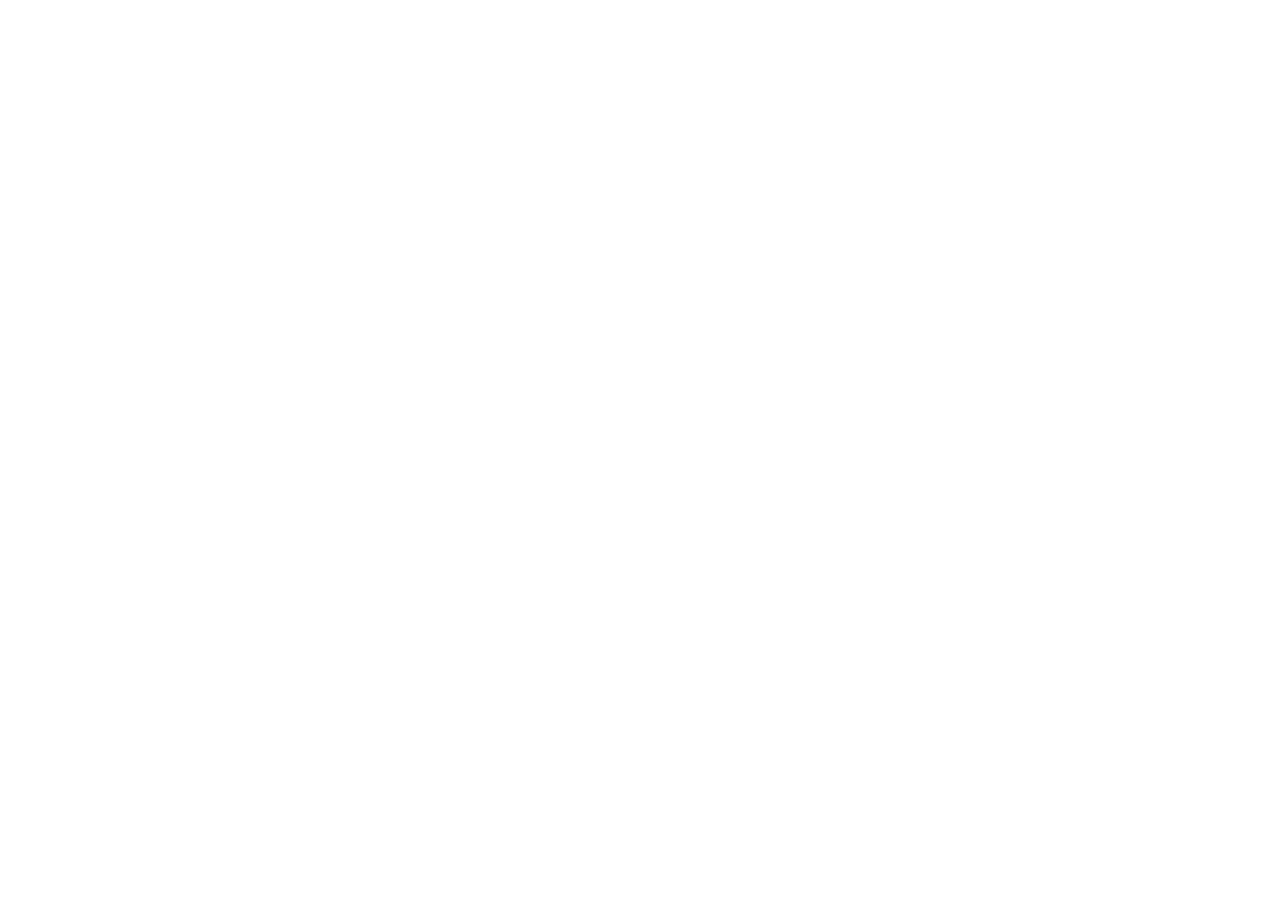
==== src/Index.html @ 5a78f78a "added bootstrap, jquery dependencies" ====
<!DOCTYPE html>
<html lang="en">

<head>
    <meta charset="UTF-8">
    <meta name="viewport" content="width=device-width, initial-scale=1.0">
    <meta http-equiv="X-UA-Compatible" content="ie=edge">
    <title>Books</title>
    <link rel="stylesheet" href="https://stackpath.bootstrapcdn.com/bootstrap/4.3.1/css/bootstrap.min.css"
        integrity="sha384-ggOyR0iXCbMQv3Xipma34MD+dH/1fQ784/j6cY/iJTQUOhcWr7x9JvoRxT2MZw1T" crossorigin="anonymous">
</head>

<body>
    <header>

    </header>

    <main>

    </main>

    <footer>

    </footer>

    <script src="https://cdnjs.cloudflare.com/ajax/libs/jquery/3.3.1/jquery.min.js"
        integrity="sha512-+NqPlbbtM1QqiK8ZAo4Yrj2c4lNQoGv8P79DPtKzj++l5jnN39rHA/xsqn8zE9l0uSoxaCdrOgFs6yjyfbBxSg=="
        crossorigin="anonymous"></script>
    <script src="https://cdnjs.cloudflare.com/ajax/libs/popper.js/1.14.7/umd/popper.min.js"
        integrity="sha384-UO2eT0CpHqdSJQ6hJty5KVphtPhzWj9WO1clHTMGa3JDZwrnQq4sF86dIHNDz0W1" crossorigin="anonymous">
    </script>
    <script src="https://stackpath.bootstrapcdn.com/bootstrap/4.3.1/js/bootstrap.min.js"
        integrity="sha384-JjSmVgyd0p3pXB1rRibZUAYoIIy6OrQ6VrjIEaFf/nJGzIxFDsf4x0xIM+B07jRM" crossorigin="anonymous">
    </script>

</body>

</html>
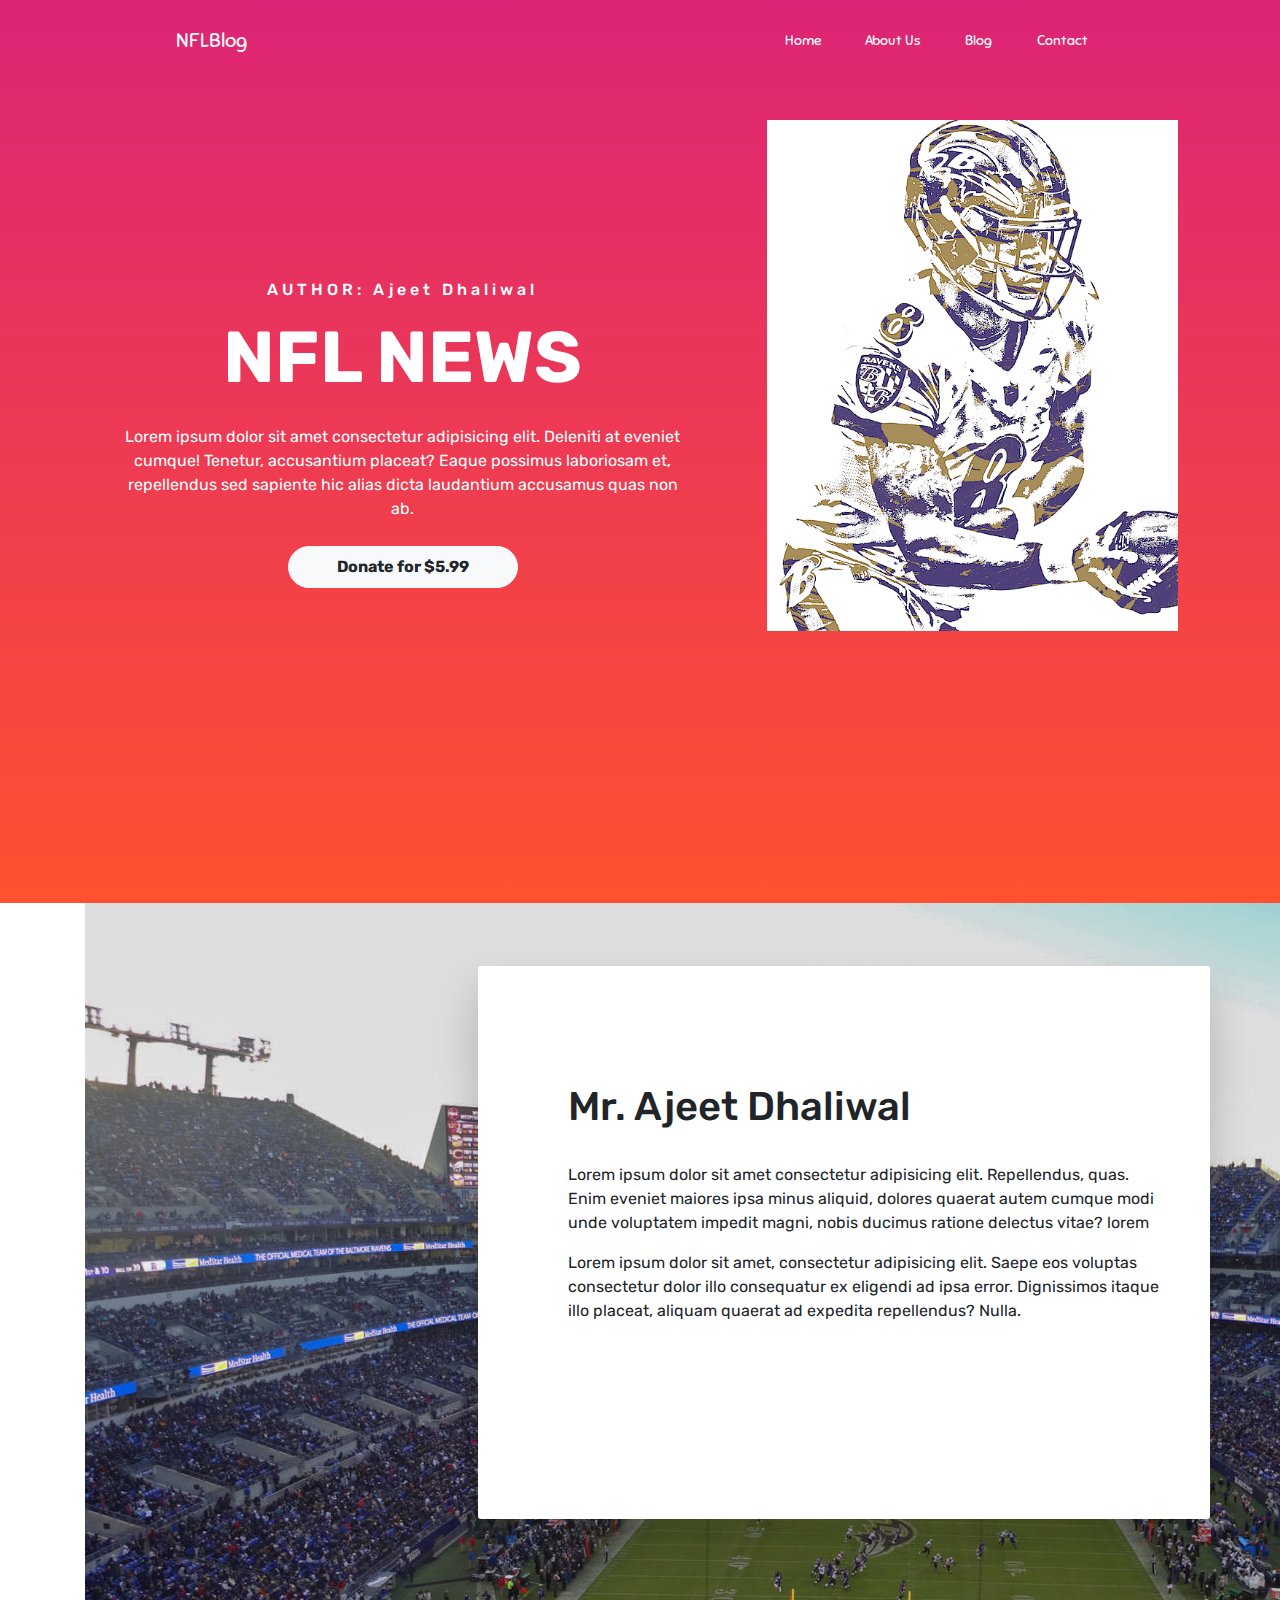
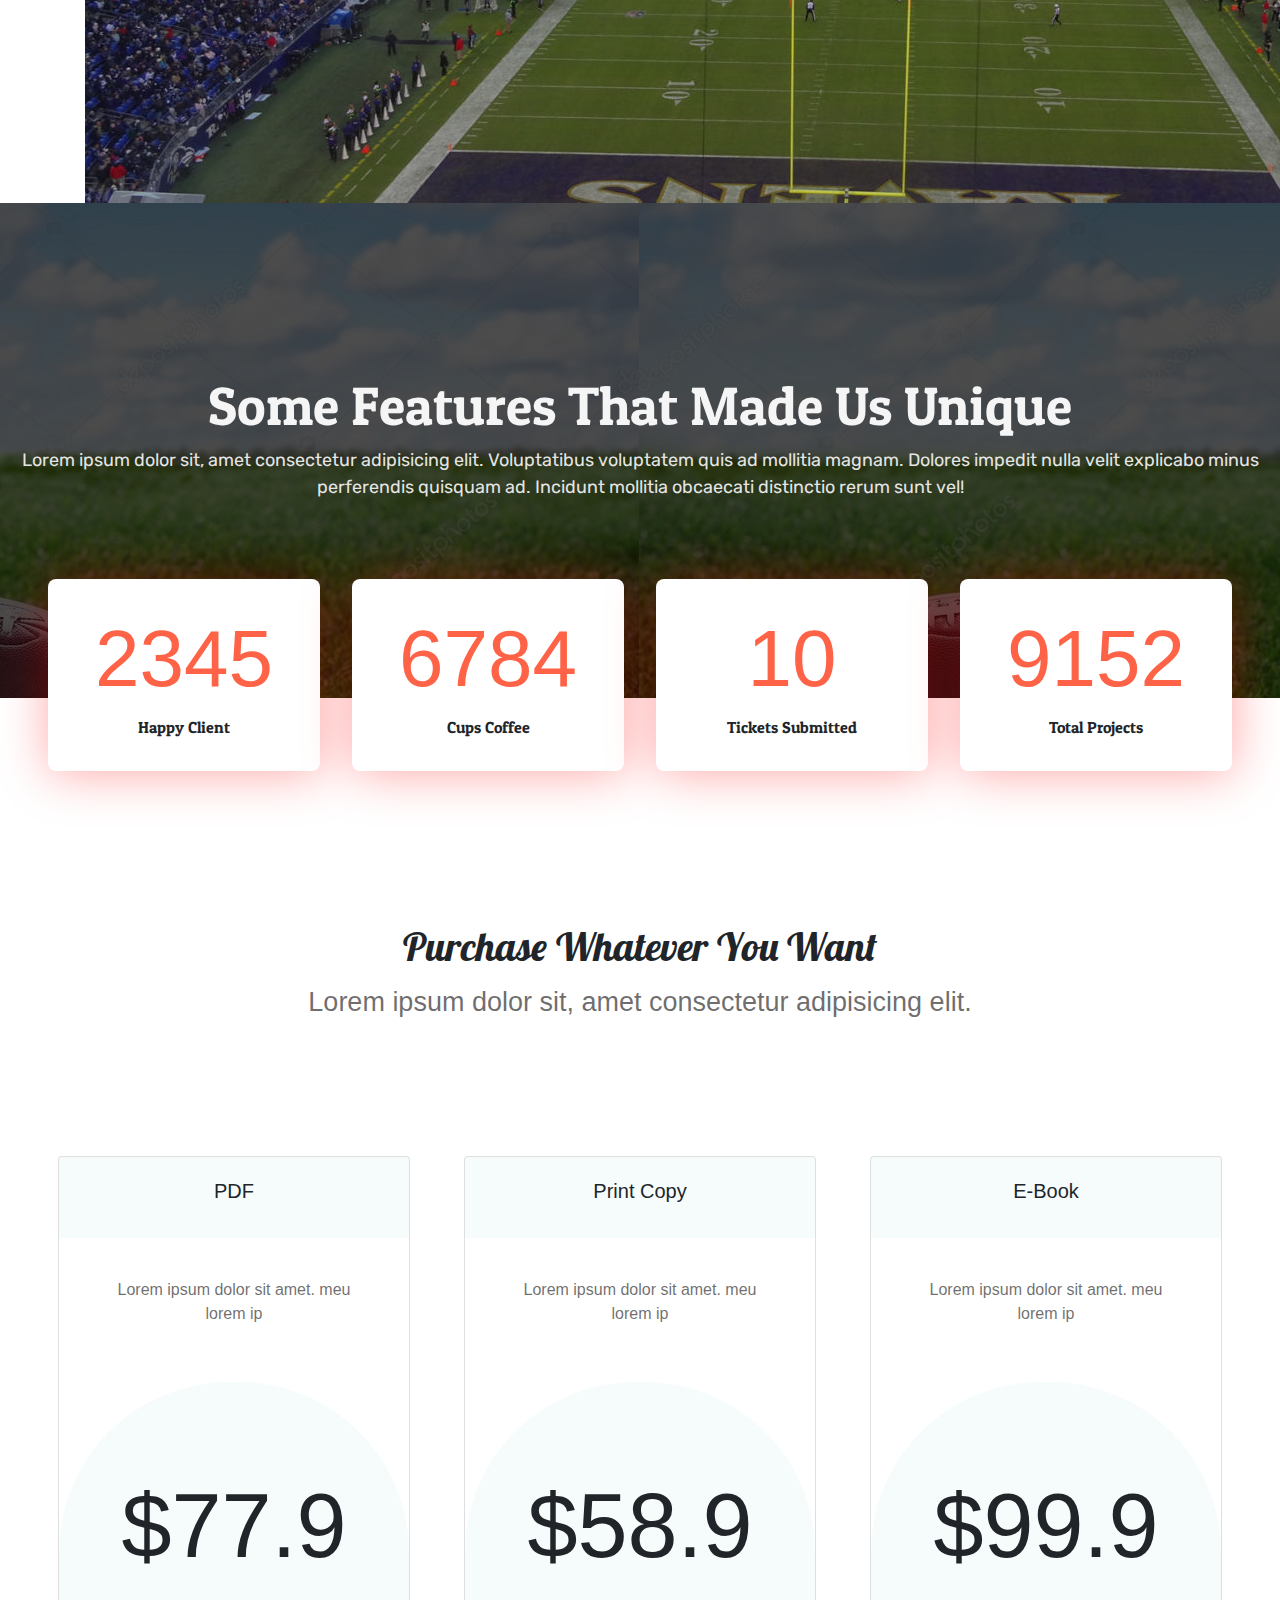
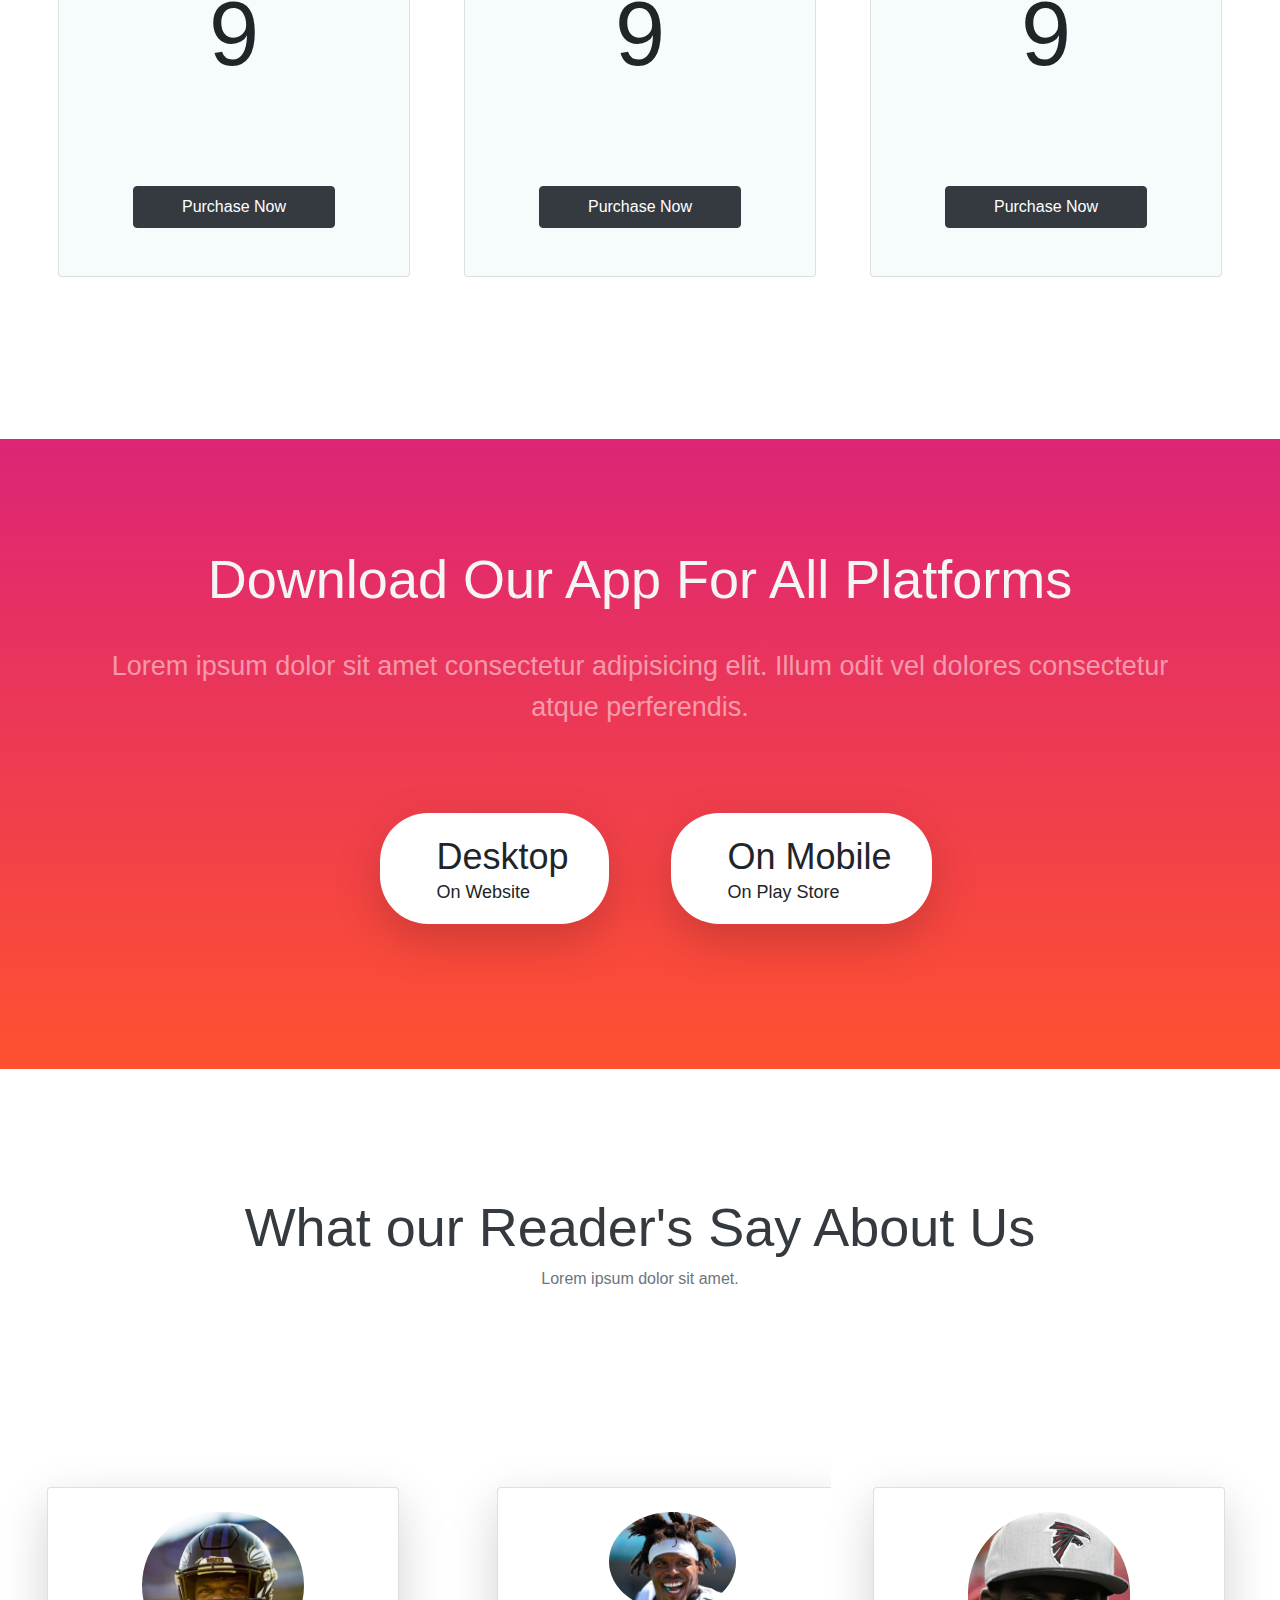
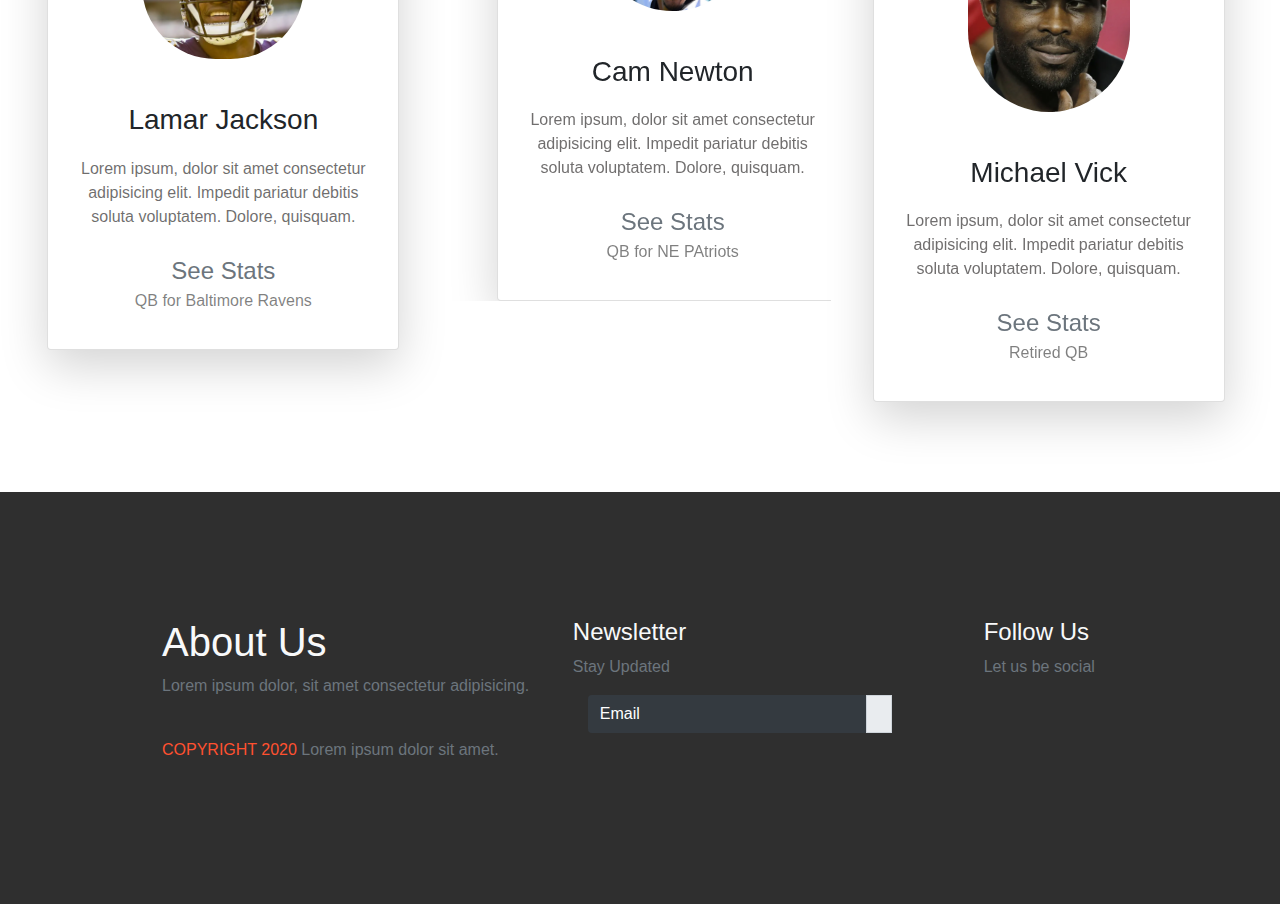
==== commit 6e5a99ef: "Finished contact page and validation" ====
--- a/src/Index.html
+++ b/src/Index.html
@@ -8,21 +8,346 @@
     <title>Books</title>
     <link rel="stylesheet" href="https://stackpath.bootstrapcdn.com/bootstrap/4.3.1/css/bootstrap.min.css"
         integrity="sha384-ggOyR0iXCbMQv3Xipma34MD+dH/1fQ784/j6cY/iJTQUOhcWr7x9JvoRxT2MZw1T" crossorigin="anonymous">
+    <link rel="stylesheet" href="https://cdnjs.cloudflare.com/ajax/libs/font-awesome/5.8.1/css/all.min.css"
+        integrity="sha512-gMjQeDaELJ0ryCI+FtItusU9MkAifCZcGq789FrzkiM49D8lbDhoaUaIX4ASU187wofMNlgBJ4ckbrXM9sE6Pg=="
+        crossorigin="anonymous" />
+    <link rel="stylesheet" href="../css/style.css">
 </head>
 
 <body>
     <header>
-
+        <div class="container-fluid p-0">
+            <nav class="navbar navbar-expand-lg">
+                <a class="navbar-brand" href="#">
+                    <i class="fas fa-book-reader fa-3x mx-3"></i> NFLBlog</a>
+                <button class="navbar-toggler" type="button" data-toggle="collapse" data-target="#navbarNav"
+                    aria-controls="navbarNav" aria-expanded="false" aria-label="Toggle navigation">
+                    <i class="fas fa-align-right text-light"></i>
+                </button>
+                <div class="collapse navbar-collapse" id="navbarNav">
+                    <div class="mr-auto"></div>
+                    <ul class="navbar-nav">
+                        <li class="nav-item active">
+                            <a class="nav-link" href="../src/Index.html">Home <span class="sr-only">(current)</span></a>
+                        </li>
+                        <li class="nav-item">
+                            <a class="nav-link" href="../src/AboutUs.html">About Us</a>
+                        </li>
+                        <li class="nav-item">
+                            <a class="nav-link" href="#">Blog</a>
+                        </li>
+                        <li class="nav-item">
+                            <a class="nav-link" href="../src/Contact.html">Contact</a>
+                        </li>
+                    </ul>
+                </div>
+            </nav>
+        </div>
+
+        <div class="container text-center">
+            <div class="row">
+                <div class="col-md-7 col-sm-12">
+                    <h6>AUTHOR: Ajeet Dhaliwal</h6>
+                    <h1>NFL NEWS</h1>
+                    <p>Lorem ipsum dolor sit amet consectetur adipisicing elit. Deleniti at eveniet cumque! Tenetur,
+                        accusantium placeat? Eaque possimus laboriosam et, repellendus sed sapiente hic alias dicta
+                        laudantium accusamus quas non ab.</p>
+                    <button class="btn btn-light px-5 py-2">Donate for $5.99</button>
+                </div>
+                <div class="col-md-5 col-sm-12 h-25">
+                    <img src="../assets/lamarWhite.jpg" alt="NFL" />
+                </div>
+            </div>
+        </div>
     </header>
 
     <main>
+        <section class="section-1">
+            <div class="container text-center">
+                <div class="row">
+                    <div class="col-md-6">
+                        <div class="pray">
+                            <img src="../assets/stadium.jpg" alt="Pray">
+                        </div>
+                    </div>
+                    <div class="col-md-6">
+                        <div class="panel text-left">
+                            <h1>Mr. Ajeet Dhaliwal</h1>
+                            <p class="pt-4">
+                                Lorem ipsum dolor sit amet consectetur adipisicing elit. Repellendus, quas. Enim eveniet
+                                maiores ipsa minus aliquid, dolores quaerat autem cumque modi unde voluptatem impedit
+                                magni, nobis ducimus ratione delectus vitae?
+                                lorem
+                            </p>
+                            <p>
+                                Lorem ipsum dolor sit amet, consectetur adipisicing elit. Saepe eos voluptas consectetur
+                                dolor illo consequatur ex eligendi ad ipsa error. Dignissimos itaque illo placeat,
+                                aliquam quaerat ad expedita repellendus? Nulla.
+                            </p>
+                        </div>
+                    </div>
+                </div>
+            </div>
+        </section>
+
+        <section class="section-2 container-fluid p-0">
+            <div class="cover">
+                <div class="content text-center">
+                    <h1>Some Features That Made Us Unique</h1>
+                    <p>Lorem ipsum dolor sit, amet consectetur adipisicing elit. Voluptatibus voluptatem quis ad
+                        mollitia magnam. Dolores impedit nulla velit explicabo minus perferendis quisquam ad. Incidunt
+                        mollitia obcaecati distinctio rerum sunt vel!</p>
+                </div>
+            </div>
+            <div class="container-fluid text-center">
+                <div class="numbers d-flex flex-md-row flex-wrap justify-content-center">
+                    <div class="rect">
+                        <h1>2345</h1>
+                        <p>Happy Client</p>
+                    </div>
+                    <div class="rect">
+                        <h1>6784</h1>
+                        <p>Cups Coffee</p>
+                    </div>
+                    <div class="rect">
+                        <h1>10</h1>
+                        <p>Tickets Submitted</p>
+                    </div>
+                    <div class="rect">
+                        <h1>9152</h1>
+                        <p>Total Projects</p>
+                    </div>
+                </div>
+            </div>
+
+            <div class="purchase text-center">
+                <h1>Purchase Whatever You Want</h1>
+                <p>Lorem ipsum dolor sit, amet consectetur adipisicing elit.</p>
+                <div class="cards">
+                    <div class="d-flex flex-row justify-content-center flex-wrap">
+                        <!-- First Card -->
+                        <div class="card">
+                            <div class="card-body">
+                                <div class="title">
+                                    <h5 class="card-title">PDF</h5>
+                                </div>
+                                <p class="card-text">
+                                    Lorem ipsum dolor sit amet. meu lorem ip
+                                </p>
+                                <div class="pricing">
+                                    <h1>$77.99</h1>
+                                    <a href="#" class="btn btn-dark px-5 py-2 mb-5">Purchase Now</a>
+                                </div>
+                            </div>
+                        </div>
+                        <!-- Second Card -->
+                        <div class="card">
+                            <div class="card-body">
+                                <div class="title">
+                                    <h5 class="card-title">Print Copy</h5>
+                                </div>
+                                <p class="card-text">
+                                    Lorem ipsum dolor sit amet. meu lorem ip
+                                </p>
+                                <div class="pricing">
+                                    <h1>$58.99</h1>
+                                    <a href="#" class="btn btn-dark px-5 py-2 mb-5">Purchase Now</a>
+                                </div>
+                            </div>
+                        </div>
+                        <!-- Third Card -->
+                        <div class="card">
+                            <div class="card-body">
+                                <div class="title">
+                                    <h5 class="card-title">E-Book</h5>
+                                </div>
+                                <p class="card-text">
+                                    Lorem ipsum dolor sit amet. meu lorem ip
+                                </p>
+                                <div class="pricing">
+                                    <h1>$99.99</h1>
+                                    <a href="#" class="btn btn-dark px-5 py-2 mb-5">Purchase Now</a>
+                                </div>
+                            </div>
+                        </div>
+                    </div>
+                </div>
+            </div>
+        </section>
+
+        <section class="section-3 container-fluid p-0 text-center">
+            <div class="row">
+                <div class="col-md-12 col-sm-12">
+                    <h1>Download Our App For All Platforms</h1>
+                    <p>
+                        Lorem ipsum dolor sit amet consectetur adipisicing elit. Illum odit vel dolores consectetur
+                        atque perferendis.
+                    </p>
+                </div>
+            </div>
+
+            <div class="platform row">
+                <div class="col-md-6 col-sm-12 text-right">
+                    <div class="desktop shadow-lg">
+                        <div class="d-flex flex-row justify-content-center">
+                            <i class="fas fa-desktop fa-3x py-2 pr-3"></i>
+                            <div class="text text-left">
+                                <h3 class="pt-1 m-0">Desktop</h3>
+                                <p class="p-0 m-0">On Website</p>
+
+                            </div>
+                        </div>
+                    </div>
+                </div>
+                <div class="col-md-6 col-sm-12 text-left">
+                    <div class="desktop shadow-lg">
+                        <div class="d-flex flex-row justify-content-center">
+                            <i class="fas fa-mobile-alt fa-3x py-2 pr-3"></i>
+                            <div class="text text-left">
+                                <h3 class="pt-1 m-0">On Mobile</h3>
+                                <p class="p-0 m-0">On Play Store</p>
+
+                            </div>
+                        </div>
+                    </div>
+                </div>
+            </div>
+        </section>
+
+        <section class="section-4">
+            <div class="container text-center">
+                <h1 class="text-dark">What our Reader's Say About Us</h1>
+                <p class="text-secondary">Lorem ipsum dolor sit amet.</p>
+            </div>
+            <div class="team row">
+                <div class="col-md-4 col-12 text-center">
+                    <div class="card mr-2 d-inline-block shadow-lg">
+                        <div class="card-img-top">
+                            <img src="../assets/lamarFace.PNG" alt="Member" class="img-fluid border-radius p-4">
+                        </div>
+                        <div class="card-body">
+                            <h3 class="card-title">Lamar Jackson</h3>
+                            <p class="card-text">
+                                Lorem ipsum, dolor sit amet consectetur adipisicing elit. Impedit pariatur debitis
+                                soluta voluptatem. Dolore, quisquam.
+                            </p>
+                            <a href="#" class="text-secondary text-decoration-none">See Stats</a>
+                            <p class="text-black-50">QB for Baltimore Ravens</p>
+                        </div>
+                    </div>
+                </div>
+                <div class="col-md-4 col-12 text-center">
+                    <!--Carousel Started-->
+                    <div id="carouselExampleSlidesOnly" class="carousel slide" data-ride="carousel">
+                        <div class="carousel-inner">
+                            <div class="carousel-item active text-center">
+                                <!--Card 2-->
+                                <div class="card mr-2 d-inline-block shadow-lg">
+                                    <div class="card-img-top">
+                                        <img src="../assets/camFace.PNG" alt="Member"
+                                            class="img-fluid rounded-circle w-50 p-4">
+                                    </div>
+                                    <div class="card-body">
+                                        <h3 class="card-title">Cam Newton</h3>
+                                        <p class="card-text">
+                                            Lorem ipsum, dolor sit amet consectetur adipisicing elit. Impedit pariatur
+                                            debitis
+                                            soluta voluptatem. Dolore, quisquam.
+                                        </p>
+                                        <a href="#" class="text-secondary text-decoration-none">See Stats</a>
+                                        <p class="text-black-50">QB for NE PAtriots</p>
+                                    </div>
+                                </div>
+                                <!--End of Card 2-->
+                            </div>
+                            <div class="carousel-item text-center">
+                                <!--Card 3-->
+                                <div class="card mr-2 d-inline-block shadow-lg">
+                                    <div class="card-img-top">
+                                        <img src="../assets/teddyFace.PNG" alt="Member"
+                                            class="img-fluid rounded-circle w-50 p-4">
+                                    </div>
+                                    <div class="card-body">
+                                        <h3 class="card-title">Teddy Bridgewater</h3>
+                                        <p class="card-text">
+                                            Lorem ipsum, dolor sit amet consectetur adipisicing elit. Impedit pariatur
+                                            debitis
+                                            soluta voluptatem. Dolore, quisquam.
+                                        </p>
+                                        <a href="#" class="text-secondary text-decoration-none">See Stats</a>
+                                        <p class="text-black-50">QB for Carolina Panthers</p>
+                                    </div>
+                                </div>
+                                <!--End of Card 3-->
+                            </div>
+                        </div>
+                    </div>
+                    <!--Carousel end-->
+                </div>
+                <div class="col-md-4 col-12 text-center">
+                    <!--Card 4-->
+                    <div class="card mr-2 d-inline-block shadow-lg">
+                        <div class="card-img-top">
+                            <img src="../assets/vickFace.PNG" alt="Member" class="img-fluid border-radius p-4">
+                        </div>
+                        <div class="card-body">
+                            <h3 class="card-title">Michael Vick</h3>
+                            <p class="card-text">
+                                Lorem ipsum, dolor sit amet consectetur adipisicing elit. Impedit pariatur
+                                debitis
+                                soluta voluptatem. Dolore, quisquam.
+                            </p>
+                            <a href="#" class="text-secondary text-decoration-none">See Stats</a>
+                            <p class="text-black-50">Retired QB</p>
+                        </div>
+                    </div>
+                    <!--End of Card 4-->
+                </div>
+            </div>
+        </section>
+
 
     </main>
 
     <footer>
-
+        <div class="container-fluid p-0">
+            <div class="row text-left">
+                <div class="col-md-5 col-md-5">
+                    <h1 class="text-light">About Us</h1>
+                    <p class="text-muted">Lorem ipsum dolor, sit amet consectetur adipisicing.</p>
+                    <p class="pt-4 text-muted"><span>COPYRIGHT 2020</span> Lorem ipsum dolor sit amet.</p>
+                </div>
+                <div class="col-md-5">
+                    <h4 class="text-light">
+                        Newsletter
+                    </h4>
+                    <p class="text-muted">Stay Updated</p>
+                    <form class="form-inline">
+                        <div class="col pl-">
+                            <div class="input-group pr-5">
+                                <input type="text" class="form-control bg-dark text-white" placeholder="Email">
+                                <div class="input-group-prepend">
+                                    <div class="input-group-text">
+                                        <i class="fas fa-arrow-right"></i>
+                                    </div>
+                                </div>
+                            </div>
+                        </div>
+                    </form>
+                </div>
+                <div class="col-md-2 col-sm-12">
+                    <h4 class="text-light">Follow Us</h4>
+                    <p class="text-muted">Let us be social</p>
+                    <div class="column">
+                        <i class="fab fa-facebook-f"></i>
+                        <i class="fab fa-instagram"></i>
+                        <i class="fab fa-twitter"></i>
+                        <i class="fab fa-youtube"></i>
+                    </div>
+                </div>
+            </div>
+        </div>
     </footer>
-
     <script src="https://cdnjs.cloudflare.com/ajax/libs/jquery/3.3.1/jquery.min.js"
         integrity="sha512-+NqPlbbtM1QqiK8ZAo4Yrj2c4lNQoGv8P79DPtKzj++l5jnN39rHA/xsqn8zE9l0uSoxaCdrOgFs6yjyfbBxSg=="
         crossorigin="anonymous"></script>
@@ -32,6 +357,7 @@
     <script src="https://stackpath.bootstrapcdn.com/bootstrap/4.3.1/js/bootstrap.min.js"
         integrity="sha384-JjSmVgyd0p3pXB1rRibZUAYoIIy6OrQ6VrjIEaFf/nJGzIxFDsf4x0xIM+B07jRM" crossorigin="anonymous">
     </script>
+    <script src="../src/main.js"></script>
 
 </body>
 
--- a/css/style.css
+++ b/css/style.css
@@ -0,0 +1,329 @@
+/*gfont*/
+@import url('https://fonts.googleapis.com/css2?family=Acme&family=Lobster&family=Patua+One&family=Rubik:wght@300&family=Sniglet&display=swap');
+
+* {
+    box-sizing: border-box;
+}
+
+header,
+section {
+    overflow-x: hidden;
+}
+
+:root {
+    --Snigle-font: "Sniglet", cursive;
+    --Rubik: "Rubik", cursive;
+    --Patua: "Patua One", cursive;
+    --Lobster: "Lobster", cursive;
+    --light-black: #2e2c2caf;
+    --bggradient: linear-gradient(to bottom,
+            #dd2476, #ff512f);
+    --light-gray: rgba(255, 255, 255, 0.5);
+}
+
+header a {
+    font-family: var(--Snigle-font);
+    font-size: 0.9em;
+    color: whitesmoke;
+}
+
+header {
+    background: #dd2476;
+    background: var(--bggradient);
+}
+
+header .nav-item:last-child {
+    padding-right: 10.5em;
+}
+
+header .nav-item {
+    padding: 0.9em;
+}
+
+header .navbar-brand {
+    padding-left: 8rem;
+
+}
+
+header .nav-link:hover {
+    color: black;
+}
+
+header .row .col-md-5 {
+    padding: 4.2vmin 1vmin;
+}
+
+header .row .col-md-7 {
+    padding: 22vmin 1vmin;
+    padding-bottom: 35vmin;
+    font-family: var(--Rubik);
+    color: white;
+}
+
+header .row .col-md-5 img {
+    width: 90%;
+}
+
+header .container .col-md-7 h6 {
+    padding: 1 vmin;
+    letter-spacing: 4px;
+}
+
+header .container .col-md-7 h1 {
+    font-size: 8vmin;
+    font-weight: bold;
+    padding: 0.1em 0em;
+}
+
+header .container .col-md-7 p {
+    padding: 1vmin 5vmin;
+}
+
+header .container .col-md-7 button {
+    border-radius: 30px;
+    font-weight: bold;
+}
+
+/*Section*/
+.section1 {
+    padding: 20vmin 0;
+
+}
+
+/*
+.section-1 .row .col-md-6 .pray img {
+    opacity: 0.8;
+    width: 80%;
+    border-radius: 0.2em;
+}
+*/
+.section-1 .row .col-md-6:last-child {
+    position: relative;
+}
+
+.section-1 .row .col-md-6 .panel {
+    position: absolute;
+    top: 7vmin;
+    left: -18vmin;
+    background: white;
+    border-radius: 3px;
+    text-align: center;
+    padding: 13vmin 5vmin 20vmin 10vmin;
+    box-shadow: 0px 25px 42px rgba(0, 0, 0, 0.2);
+    font-family: var(--Rubik);
+    z-index: 1;
+}
+
+/*Section 2*/
+.cover {
+    width: 100%;
+    height: 55vmin;
+    background: url('../assets/sky.jpg');
+    background-position: -24rem -19rem;
+    background-size: 150;
+    position: relative;
+
+}
+
+.cover .content {
+    background: rgba(0, 0, 0, 0.7);
+    height: 100%;
+    width: 100%;
+    padding-top: 19vmin;
+}
+
+.cover .content>h1 {
+    font-family: var(--Patua);
+    font-size: 6vmin;
+    color: whitesmoke;
+}
+
+.cover .content>p {
+    font-family: var(--Rubik);
+    font-size: 2vmin;
+    color: #e5e5e5;
+
+}
+
+.numbers .rect {
+    position: relative;
+    z-index: 1;
+    background: white;
+    width: 17rem;
+    height: 12rem;
+    padding-top: 3.5vmin;
+    margin: 1rem;
+    border-radius: .5rem;
+    box-shadow: 1px 2px 50px 0px rgba(255, 0, 0, 0.349)
+}
+
+.numbers {
+    margin-top: -15vmin;
+}
+
+.numbers .rect h1 {
+    font-size: 5rem;
+    color: tomato;
+
+}
+
+.numbers .rect p {
+    font-family: var(--Patua);
+
+}
+
+.purchase>h1 {
+    padding-top: 15vmin;
+    padding-bottom: 0.1em;
+    font-family: var(--Lobster);
+}
+
+.purchase>p {
+    color: var(--light-black);
+    font-size: 3vmin;
+    padding-bottom: 10vmin;
+
+}
+
+.purchase .cards .card {
+    width: 22rem;
+    margin: 3vmin;
+}
+
+.cards div {
+    padding: 0;
+    margin: 0;
+}
+
+.cards .title {
+    background: rgba(208, 241, 241, 0.199);
+    padding: 1.4rem 2.5rem;
+    font-size: 2vmin;
+}
+
+.card .card-text {
+    padding: 2.5rem 3rem;
+    color: var(--light-black);
+}
+
+.card-body .pricing {
+    background: rgba(208, 241, 241, 0.199);
+    border-top-right-radius: 170px;
+    border-top-left-radius: 170px;
+}
+
+.card-body .pricing>h1 {
+    font-size: 10vmin;
+    padding: 1em 0.5em;
+}
+
+/*Sec 3*/
+.section-3 {
+    height: 70vmin;
+    margin-top: 15vmin;
+    background: var(--bggradient);
+
+}
+
+.section-3 .col-md-12>h1 {
+    padding: 2em 0 0.5em 0;
+    color: whitesmoke;
+    font-size: 6vmin;
+}
+
+.section-3 .col-md-12>p {
+    padding: 0 4em;
+    padding-bottom: 2em;
+    color: var(--light-gray);
+    font-size: 3vmin;
+}
+
+.section-3 .desktop {
+    background: white;
+    display: inline-block;
+    border-radius: 3em;
+    padding: 2vmin 4.5vmin;
+    margin: 1em;
+
+}
+
+.section-3 .desktop h3 {
+    font-size: 4vmin;
+}
+
+.section-3 .desktop p {
+    font-size: 2vmin;
+}
+
+/*s4*/
+.section-4 .container h1 {
+    font-size: 6vmin;
+    padding-top: 14vmin;
+}
+
+.section-4 .team {
+    padding: 10vmin 4vmin;
+
+}
+
+.section-4 .card {
+    width: 22rem;
+    margin-top: 10vmin;
+
+}
+
+.section-4 .card .card-text {
+    padding: 0.5em;
+}
+
+.section-4 .card .card-body>a {
+    font-size: 1.5em;
+}
+
+.section-4 .carousel-item {
+    padding-left: 3rem;
+}
+
+.border-radius {
+    border-radius: 340px;
+    width: 60%;
+}
+
+/*footer*/
+
+footer {
+    background: rgba(0, 0, 0, 0.815);
+    overflow-x: hidden;
+    padding: 14vmin 18vmin;
+}
+
+footer p>span {
+    color: #ff512f;
+}
+
+footer input {
+    border: none !important;
+}
+
+footer input::placeholder {
+    color: white !important;
+}
+
+footer .column i {
+    color: #dd2476;
+}
+
+footer .column i+i {
+    padding: 0 0.5em;
+}
+
+.sticky {
+    position: fixed;
+    top: 0;
+    width: 100%;
+    background: rgba(0, 0, 0, 0.815);
+    z-index: 9999;
+    transition: all 1.5s ease;
+}
+
+/*Contact styling*/